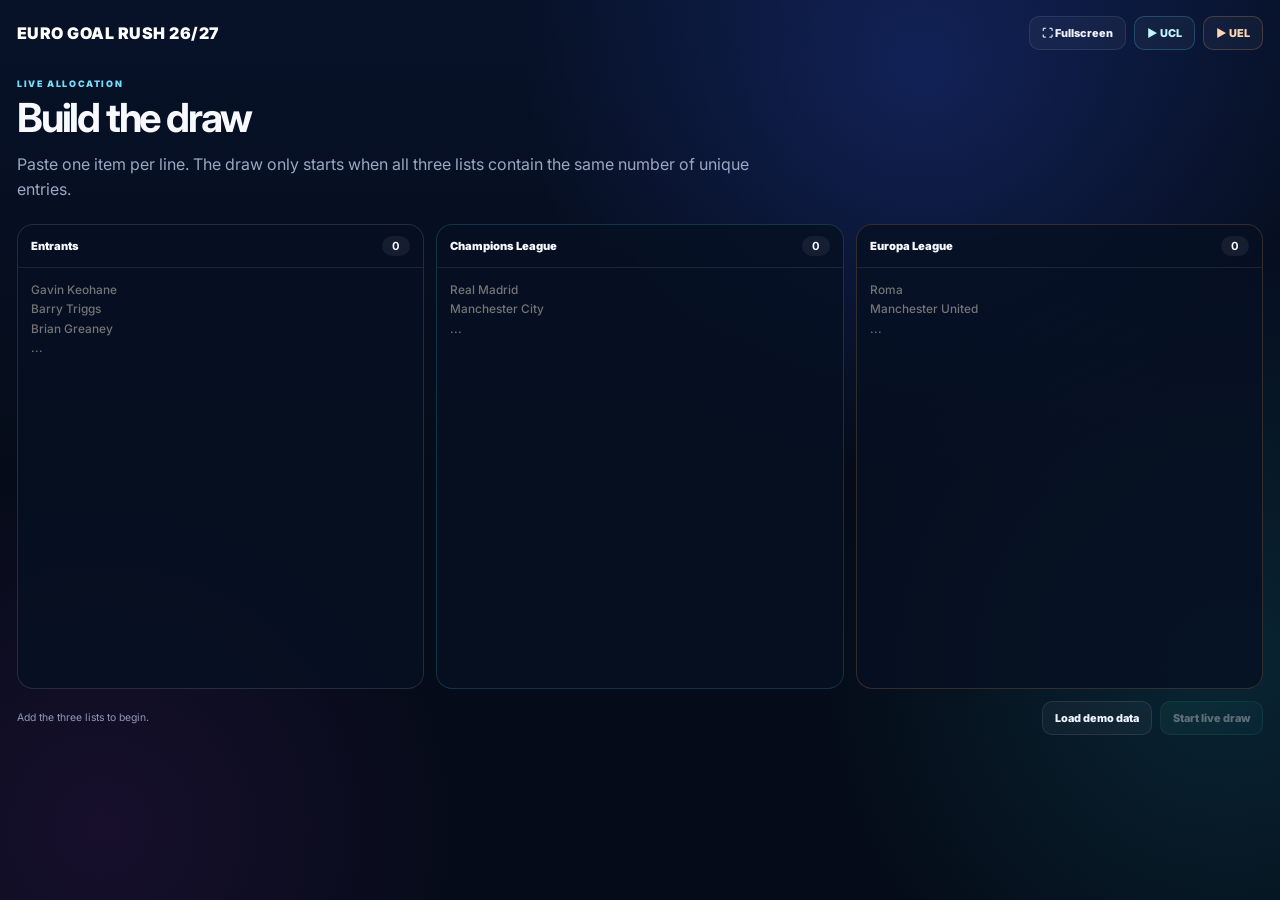
==== draw.html @ a6aa0dcf "Add files via upload" ====
<!doctype html>
<html lang="en">
<head>
  <meta charset="utf-8">
  <meta name="viewport" content="width=device-width, initial-scale=1">
  <meta name="theme-color" content="#061024">
  <title>Euro Goal Rush 26/27 — Live Draw</title>
  <link rel="preconnect" href="https://fonts.googleapis.com">
  <link rel="preconnect" href="https://fonts.gstatic.com" crossorigin>
  <link href="https://fonts.googleapis.com/css2?family=Inter:wght@400;500;600;700;800;900&display=swap" rel="stylesheet">
  <link rel="icon" href="favicon.svg?v=78" type="image/svg+xml">
  <link rel="stylesheet" href="draw.css?v=78">
</head>
<body>
  <div class="draw-bg" aria-hidden="true"></div>

  <header class="draw-topbar shell">
    <a class="draw-brand" href="index.html">EURO GOAL RUSH 26/27</a>
    <div class="top-actions">
      <button class="ghost-btn" id="fullscreen-btn" type="button">⛶ Fullscreen</button>
      <button class="anthem-mini ucl" id="draw-ucl-audio" type="button">▶ UCL</button>
      <button class="anthem-mini uel" id="draw-uel-audio" type="button">▶ UEL</button>
    </div>
  </header>

  <main class="shell draw-main">
    <section class="setup-screen" id="setup-screen">
      <div class="setup-hero">
        <p class="kicker">LIVE ALLOCATION</p>
        <h1>Build the draw</h1>
        <p>Paste one item per line. The draw only starts when all three lists contain the same number of unique entries.</p>
      </div>

      <div class="setup-grid">
        <label class="list-card entrants-card">
          <div class="list-head"><span>Entrants</span><b id="entrant-count">0</b></div>
          <textarea id="entrant-list" placeholder="Gavin Keohane&#10;Barry Triggs&#10;Brian Greaney&#10;..."></textarea>
        </label>
        <label class="list-card ucl-card">
          <div class="list-head"><span>Champions League</span><b id="ucl-count">0</b></div>
          <textarea id="ucl-list" placeholder="Real Madrid&#10;Manchester City&#10;..."></textarea>
        </label>
        <label class="list-card uel-card">
          <div class="list-head"><span>Europa League</span><b id="uel-count">0</b></div>
          <textarea id="uel-list" placeholder="Roma&#10;Manchester United&#10;..."></textarea>
        </label>
      </div>

      <div class="setup-footer">
        <div class="setup-note" id="setup-note">Add the three lists to begin.</div>
        <div class="setup-buttons">
          <button class="ghost-btn" id="demo-btn" type="button">Load demo data</button>
          <button class="primary-btn" id="start-btn" type="button" disabled>Start live draw</button>
        </div>
      </div>
    </section>

    <section class="live-screen" id="live-screen" hidden>
      <div class="draw-status-row">
        <div>
          <p class="kicker">LIVE DRAW</p>
          <h1>European Goal Rush</h1>
        </div>
        <div class="pool-counts">
          <span><b id="entrants-left">36</b> entrants left</span>
          <span class="ucl"><b id="ucl-left">36</b> UCL left</span>
          <span class="uel"><b id="uel-left">36</b> UEL left</span>
        </div>
      </div>

      <section class="stage-card">
        <div class="draw-number">DRAW <span id="draw-number">01</span></div>
        <div class="reveal-grid">
          <article class="reveal-panel entrant-panel" id="entrant-panel">
            <span class="reveal-label">ENTRANT</span>
            <div class="reveal-main" id="entrant-reveal">Ready</div>
          </article>
          <article class="reveal-panel ucl-panel" id="ucl-panel">
            <span class="reveal-label">CHAMPIONS LEAGUE</span>
            <div class="club-reveal">
              <img id="ucl-reveal-crest" src="crest-placeholder.svg" alt="">
              <div class="reveal-main" id="ucl-reveal">—</div>
            </div>
          </article>
          <article class="reveal-panel uel-panel" id="uel-panel">
            <span class="reveal-label">EUROPA LEAGUE</span>
            <div class="club-reveal">
              <img id="uel-reveal-crest" src="crest-placeholder.svg" alt="">
              <div class="reveal-main" id="uel-reveal">—</div>
            </div>
          </article>
        </div>

        <div class="draw-controls">
          <button class="draw-btn entrant-draw" id="draw-entrant-btn" type="button">Draw entrant</button>
          <button class="draw-btn ucl-draw" id="draw-ucl-btn" type="button" disabled>Draw UCL team</button>
          <button class="draw-btn uel-draw" id="draw-uel-btn" type="button" disabled>Draw UEL team</button>
          <button class="confirm-btn" id="confirm-btn" type="button" disabled>Confirm & next</button>
        </div>
      </section>

      <section class="results-section">
        <div class="results-head">
          <div>
            <p class="kicker">COMPLETED DRAWS</p>
            <h2><span id="completed-count">0</span> / <span id="total-count">36</span></h2>
          </div>
          <div class="result-actions">
            <button class="ghost-btn" id="undo-btn" type="button" disabled>Undo last</button>
            <button class="ghost-btn" id="copy-btn" type="button" disabled>Copy results</button>
            <button class="ghost-btn" id="csv-btn" type="button" disabled>Download CSV</button>
            <button class="primary-btn small" id="json-btn" type="button" disabled>Download competition.json</button>
          </div>
        </div>
        <div class="results-table-wrap">
          <table class="results-table">
            <thead><tr><th>#</th><th>Entrant</th><th>UCL team</th><th>UEL team</th></tr></thead>
            <tbody id="results-body"><tr class="empty-row"><td colspan="4">No completed draws yet.</td></tr></tbody>
          </table>
        </div>
      </section>

      <div class="session-actions">
        <span>Session saves automatically in this browser.</span>
        <button class="danger-link" id="reset-btn" type="button">Reset draw</button>
      </div>
    </section>
  </main>

  <audio id="draw-ucl-track" src="ucl-anthem.mp3" preload="none"></audio>
  <audio id="draw-uel-track" src="uel-anthem.mp3" preload="none"></audio>
  <script src="draw.js?v=78" defer></script>
</body>
</html>
---- draw.css ----
:root{--bg:#050b18;--line:rgba(255,255,255,.09);--text:#f7f9ff;--muted:#8c9ab8;--ucl:#49e4ff;--uel:#ffad61;--green:#55f1a2}
*{box-sizing:border-box}html{scroll-behavior:smooth}body{margin:0;min-height:100vh;background:var(--bg);color:var(--text);font-family:Inter,system-ui,sans-serif;-webkit-font-smoothing:antialiased}
.draw-bg{position:fixed;inset:0;z-index:-1;background:radial-gradient(circle at 72% 8%,rgba(56,92,255,.22),transparent 32%),radial-gradient(circle at 96% 74%,rgba(36,222,239,.12),transparent 30%),radial-gradient(circle at 8% 92%,rgba(207,58,255,.09),transparent 26%),linear-gradient(180deg,#071229 0%,#050b18 55%)}
.shell{width:min(1420px,calc(100% - 34px));margin:auto}.draw-topbar{min-height:66px;display:flex;align-items:center;justify-content:space-between;gap:16px;padding-block:10px}
.draw-brand{color:white;text-decoration:none;font-weight:950;letter-spacing:.03em}.top-actions,.setup-buttons,.result-actions{display:flex;align-items:center;gap:8px;flex-wrap:wrap}button{font:inherit}
.ghost-btn,.anthem-mini,.primary-btn,.draw-btn,.confirm-btn{border:1px solid var(--line);border-radius:10px;background:rgba(255,255,255,.04);color:#edf3ff;font-size:.68rem;font-weight:850;padding:9px 12px;cursor:pointer}
.ghost-btn:hover,.anthem-mini:hover{background:rgba(255,255,255,.075)}.anthem-mini.ucl{border-color:rgba(73,228,255,.22);color:#bdf7ff}.anthem-mini.uel{border-color:rgba(255,173,97,.22);color:#ffd8b4}.anthem-mini.is-playing{background:rgba(255,255,255,.11)}
.primary-btn,.confirm-btn{border-color:rgba(85,241,162,.25);background:linear-gradient(135deg,rgba(85,241,162,.18),rgba(55,150,255,.12));color:white}
.primary-btn:disabled,.draw-btn:disabled,.confirm-btn:disabled,.ghost-btn:disabled{opacity:.35;cursor:not-allowed}.primary-btn.small{padding:8px 10px}.draw-main{padding:12px 0 34px}
.kicker{margin:0 0 4px;color:#76ddf7;font-size:.56rem;font-weight:950;letter-spacing:.18em}.setup-hero h1,.draw-status-row h1{margin:0;font-size:2.5rem;letter-spacing:-.055em}.setup-hero p:last-child{max-width:760px;margin:10px 0 0;color:#9aa7c1;line-height:1.55}
.setup-grid{display:grid;grid-template-columns:repeat(3,1fr);gap:12px;margin-top:22px}.list-card{display:block;border:1px solid var(--line);border-radius:16px;overflow:hidden;background:rgba(7,16,35,.82)}
.entrants-card{border-color:rgba(255,255,255,.12)}.ucl-card{border-color:rgba(73,228,255,.17)}.uel-card{border-color:rgba(255,173,97,.18)}
.list-head{display:flex;justify-content:space-between;align-items:center;padding:11px 13px;border-bottom:1px solid var(--line);font-size:.7rem;font-weight:900}.list-head b{min-width:28px;text-align:center;border-radius:999px;padding:3px 6px;background:rgba(255,255,255,.06)}
textarea{display:block;width:100%;min-height:420px;resize:vertical;border:0;outline:0;padding:13px;background:transparent;color:#edf3ff;font:500 .74rem/1.65 Inter,system-ui,sans-serif}
.setup-footer{display:flex;align-items:center;justify-content:space-between;gap:14px;margin-top:12px}.setup-note{color:#8e9bb7;font-size:.65rem}.setup-note.good{color:#79efae}.setup-note.bad{color:#ff8f99}
.draw-status-row{display:flex;align-items:end;justify-content:space-between;gap:20px;margin-bottom:12px}.pool-counts{display:flex;gap:8px;flex-wrap:wrap}.pool-counts span{padding:7px 9px;border:1px solid var(--line);border-radius:9px;background:rgba(255,255,255,.035);font-size:.58rem;color:#9eabc4}.pool-counts b{color:white;font-size:.72rem}.pool-counts .ucl{border-color:rgba(73,228,255,.14)}.pool-counts .uel{border-color:rgba(255,173,97,.15)}
.stage-card{position:relative;border:1px solid rgba(255,255,255,.10);border-radius:22px;padding:22px;background:linear-gradient(145deg,rgba(13,31,64,.94),rgba(7,17,38,.93));box-shadow:0 24px 70px rgba(0,0,0,.26);overflow:hidden}.stage-card:after{content:"";position:absolute;inset:auto -8% -70% 42%;height:420px;border-radius:50%;background:radial-gradient(circle,rgba(73,228,255,.10),transparent 60%);pointer-events:none}
.draw-number{position:absolute;top:16px;right:20px;color:#60708e;font-size:.62rem;font-weight:950;letter-spacing:.14em}.draw-number span{color:#d7dfed}
.reveal-grid{display:grid;grid-template-columns:.9fr 1fr 1fr;gap:12px;margin-top:14px}.reveal-panel{min-height:180px;display:flex;flex-direction:column;justify-content:center;align-items:center;text-align:center;border:1px solid var(--line);border-radius:16px;background:rgba(4,12,27,.56);padding:18px}.entrant-panel{border-color:rgba(255,255,255,.13)}.ucl-panel{border-color:rgba(73,228,255,.18)}.uel-panel{border-color:rgba(255,173,97,.20)}
.reveal-label{font-size:.55rem;font-weight:950;letter-spacing:.14em;color:#7e8eac;margin-bottom:10px}.reveal-main{font-size:1.65rem;font-weight:950;letter-spacing:-.04em}.club-reveal{display:flex;flex-direction:column;align-items:center;gap:10px}.club-reveal img{width:72px;height:72px;object-fit:contain;padding:6px;border:1px solid var(--line);border-radius:16px;background:rgba(255,255,255,.035)}
.is-spinning .reveal-main{opacity:.7}.is-revealed{animation:reveal-pop .42s cubic-bezier(.2,.8,.25,1.2)}@keyframes reveal-pop{0%{transform:scale(.94);opacity:.55}100%{transform:scale(1);opacity:1}}
.draw-controls{display:grid;grid-template-columns:repeat(4,1fr);gap:9px;margin-top:12px}.draw-btn{padding:11px 12px}.entrant-draw{border-color:rgba(255,255,255,.15)}.ucl-draw{border-color:rgba(73,228,255,.24);color:#c7faff}.uel-draw{border-color:rgba(255,173,97,.24);color:#ffe0c3}.confirm-btn{font-weight:950}
.results-section{margin-top:16px;border:1px solid var(--line);border-radius:18px;overflow:hidden;background:rgba(7,16,35,.78)}.results-head{display:flex;align-items:center;justify-content:space-between;gap:14px;padding:13px 15px;border-bottom:1px solid var(--line)}.results-head h2{margin:0;font-size:1.25rem}
.results-table-wrap{max-height:470px;overflow:auto}.results-table{width:100%;border-collapse:collapse}.results-table th,.results-table td{padding:9px 12px;border-bottom:1px solid rgba(255,255,255,.055);text-align:left;font-size:.65rem}.results-table th{position:sticky;top:0;background:#0b1730;color:#8190ac;text-transform:uppercase;letter-spacing:.10em;font-size:.5rem;z-index:2}.result-team{display:flex;align-items:center;gap:7px}.result-team img{width:24px;height:24px;object-fit:contain}.empty-row td{text-align:center;color:#7786a3;padding:25px}
.session-actions{display:flex;justify-content:space-between;gap:12px;padding:12px 4px;color:#6f7e9b;font-size:.58rem}.danger-link{border:0;background:transparent;color:#ff9099;font:inherit;cursor:pointer}
.draw-complete .stage-card{border-color:rgba(85,241,162,.28)}.draw-complete .draw-controls{display:none}
@media(max-width:900px){.setup-grid{grid-template-columns:1fr}.list-card textarea{min-height:220px}.reveal-grid{grid-template-columns:1fr}.reveal-panel{min-height:140px}.draw-controls{grid-template-columns:repeat(2,1fr)}.draw-status-row,.results-head,.setup-footer{align-items:stretch;flex-direction:column}}
@media(max-width:600px){.shell{width:min(100% - 18px,1420px)}.draw-topbar{align-items:flex-start;flex-direction:column}.top-actions{width:100%}.top-actions>*{flex:1}.setup-hero h1,.draw-status-row h1{font-size:1.85rem}.stage-card{padding:15px;border-radius:17px}.reveal-main{font-size:1.3rem}.club-reveal img{width:58px;height:58px}.draw-controls{grid-template-columns:1fr}.result-actions{display:grid;grid-template-columns:repeat(2,1fr)}.results-table th,.results-table td{padding:8px 7px;font-size:.57rem}.session-actions{flex-direction:column}}
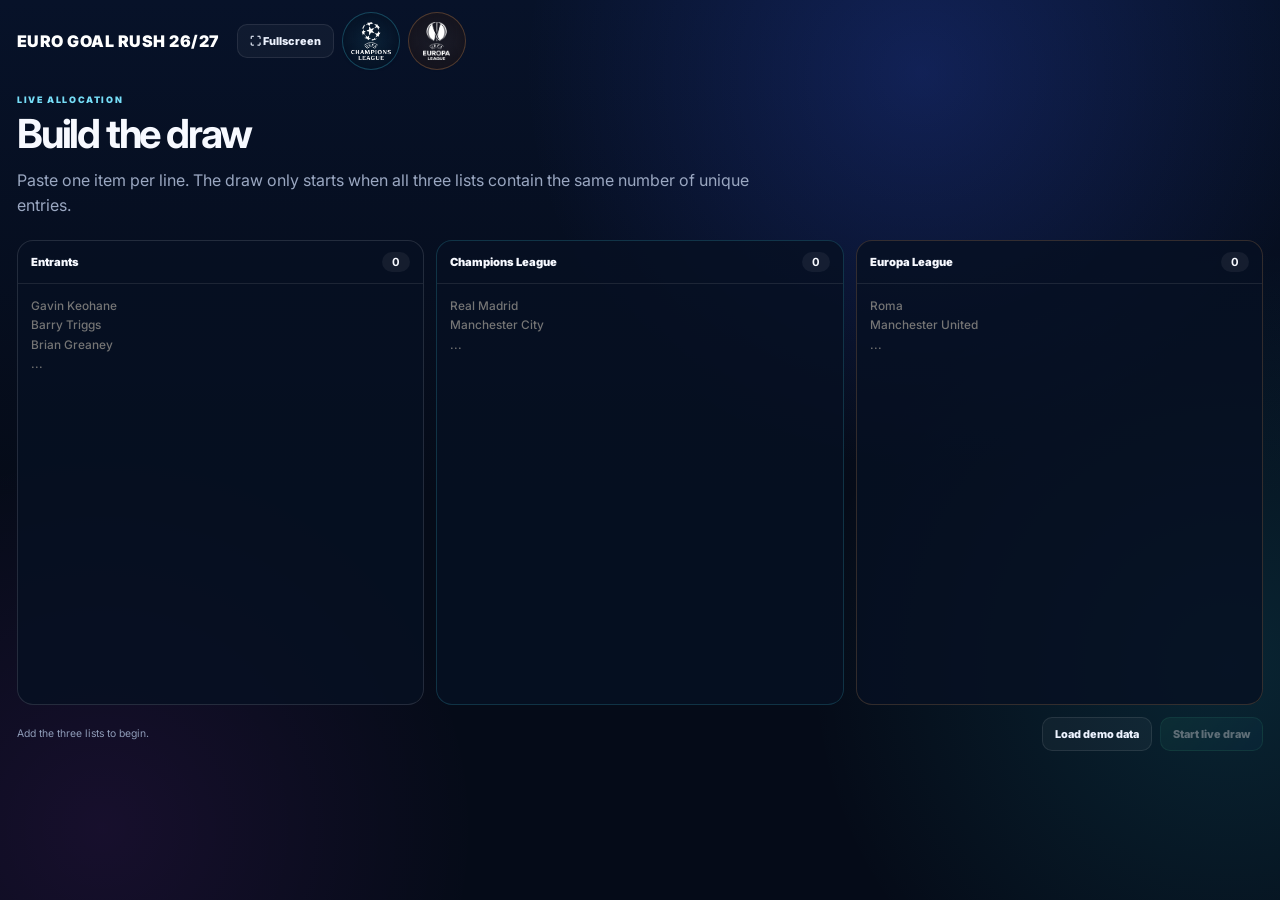
==== commit b533daa8: "Add files via upload" ====
--- a/draw.html
+++ b/draw.html
@@ -8,18 +8,29 @@
   <link rel="preconnect" href="https://fonts.googleapis.com">
   <link rel="preconnect" href="https://fonts.gstatic.com" crossorigin>
   <link href="https://fonts.googleapis.com/css2?family=Inter:wght@400;500;600;700;800;900&display=swap" rel="stylesheet">
-  <link rel="icon" href="favicon.svg?v=78" type="image/svg+xml">
-  <link rel="stylesheet" href="draw.css?v=78">
+  <link rel="icon" href="favicon.svg?v=80" type="image/svg+xml">
+  <link rel="stylesheet" href="draw.css?v=80">
 </head>
 <body>
   <div class="draw-bg" aria-hidden="true"></div>
 
   <header class="draw-topbar shell">
     <a class="draw-brand" href="index.html">EURO GOAL RUSH 26/27</a>
+
+    <div class="pool-counts top-pool-counts" id="topbar-pools" hidden aria-label="Remaining draw pools">
+      <span><b id="entrants-left">36</b> entrants left</span>
+      <span class="ucl"><b id="ucl-left">36</b> UCL left</span>
+      <span class="uel"><b id="uel-left">36</b> UEL left</span>
+    </div>
+
     <div class="top-actions">
-      <button class="ghost-btn" id="fullscreen-btn" type="button">⛶ Fullscreen</button>
-      <button class="anthem-mini ucl" id="draw-ucl-audio" type="button">▶ UCL</button>
-      <button class="anthem-mini uel" id="draw-uel-audio" type="button">▶ UEL</button>
+      <button class="ghost-btn fullscreen-control" id="fullscreen-btn" type="button">⛶ Fullscreen</button>
+      <button class="tournament-audio ucl" id="draw-ucl-audio" type="button" aria-label="Play Champions League anthem" title="Champions League">
+        <img src="assets/ucl-logo.png?v=80" alt="" aria-hidden="true">
+      </button>
+      <button class="tournament-audio uel" id="draw-uel-audio" type="button" aria-label="Play Europa League anthem" title="Europa League">
+        <img src="assets/uel-logo.png?v=80" alt="" aria-hidden="true">
+      </button>
     </div>
   </header>
 
@@ -56,18 +67,6 @@
     </section>
 
     <section class="live-screen" id="live-screen" hidden>
-      <div class="draw-status-row">
-        <div>
-          <p class="kicker">LIVE DRAW</p>
-          <h1>European Goal Rush</h1>
-        </div>
-        <div class="pool-counts">
-          <span><b id="entrants-left">36</b> entrants left</span>
-          <span class="ucl"><b id="ucl-left">36</b> UCL left</span>
-          <span class="uel"><b id="uel-left">36</b> UEL left</span>
-        </div>
-      </div>
-
       <section class="stage-card">
         <div class="draw-number">DRAW <span id="draw-number">01</span></div>
         <div class="reveal-grid">
@@ -129,6 +128,6 @@
 
   <audio id="draw-ucl-track" src="ucl-anthem.mp3" preload="none"></audio>
   <audio id="draw-uel-track" src="uel-anthem.mp3" preload="none"></audio>
-  <script src="draw.js?v=78" defer></script>
+  <script src="draw.js?v=80" defer></script>
 </body>
 </html>
--- a/draw.css
+++ b/draw.css
@@ -27,3 +27,238 @@
 .draw-complete .stage-card{border-color:rgba(85,241,162,.28)}.draw-complete .draw-controls{display:none}
 @media(max-width:900px){.setup-grid{grid-template-columns:1fr}.list-card textarea{min-height:220px}.reveal-grid{grid-template-columns:1fr}.reveal-panel{min-height:140px}.draw-controls{grid-template-columns:repeat(2,1fr)}.draw-status-row,.results-head,.setup-footer{align-items:stretch;flex-direction:column}}
 @media(max-width:600px){.shell{width:min(100% - 18px,1420px)}.draw-topbar{align-items:flex-start;flex-direction:column}.top-actions{width:100%}.top-actions>*{flex:1}.setup-hero h1,.draw-status-row h1{font-size:1.85rem}.stage-card{padding:15px;border-radius:17px}.reveal-main{font-size:1.3rem}.club-reveal img{width:58px;height:58px}.draw-controls{grid-template-columns:1fr}.result-actions{display:grid;grid-template-columns:repeat(2,1fr)}.results-table th,.results-table td{padding:8px 7px;font-size:.57rem}.session-actions{flex-direction:column}}
+
+
+/* =========================================================
+   v80 - cleaner live-draw header + main-site tournament controls
+   ========================================================= */
+
+.draw-topbar{
+  display:grid;
+  grid-template-columns:auto minmax(0,1fr) auto;
+  align-items:center;
+  gap:18px;
+  min-height:82px;
+}
+
+.draw-brand{
+  white-space:nowrap;
+}
+
+.top-pool-counts{
+  justify-content:center;
+  align-items:center;
+  gap:9px;
+  min-width:0;
+}
+
+.top-pool-counts[hidden]{
+  display:none !important;
+}
+
+.top-pool-counts span{
+  display:inline-flex;
+  align-items:baseline;
+  gap:5px;
+  padding:8px 11px;
+  border-radius:10px;
+  font-size:.60rem;
+  white-space:nowrap;
+}
+
+.top-pool-counts b{
+  font-size:.78rem;
+}
+
+.top-actions{
+  flex-wrap:nowrap;
+}
+
+.tournament-audio{
+  width:58px;
+  height:58px;
+  flex:0 0 58px;
+  display:inline-flex;
+  align-items:center;
+  justify-content:center;
+  padding:0;
+  border-radius:50%;
+  border:1px solid var(--line);
+  background:rgba(255,255,255,.035);
+  cursor:pointer;
+  transition:transform .16s ease, background .16s ease, border-color .16s ease, box-shadow .16s ease;
+}
+
+.tournament-audio.ucl{
+  border-color:rgba(73,228,255,.25);
+  background:radial-gradient(circle,rgba(73,228,255,.09),rgba(5,18,37,.92) 72%);
+}
+
+.tournament-audio.uel{
+  border-color:rgba(255,173,97,.25);
+  background:radial-gradient(circle,rgba(255,173,97,.09),rgba(22,20,29,.92) 72%);
+}
+
+.tournament-audio img{
+  display:block;
+  width:38px;
+  height:38px;
+  object-fit:contain;
+  pointer-events:none;
+  filter:drop-shadow(0 2px 5px rgba(0,0,0,.42));
+}
+
+.tournament-audio.ucl img{
+  width:40px;
+  height:40px;
+}
+
+.tournament-audio:hover{
+  transform:translateY(-1px);
+}
+
+.tournament-audio.ucl:hover,
+.tournament-audio.ucl.is-playing{
+  border-color:rgba(73,228,255,.48);
+  box-shadow:0 0 0 1px rgba(73,228,255,.08),0 0 24px rgba(73,228,255,.13);
+}
+
+.tournament-audio.uel:hover,
+.tournament-audio.uel.is-playing{
+  border-color:rgba(255,173,97,.48);
+  box-shadow:0 0 0 1px rgba(255,173,97,.08),0 0 24px rgba(255,173,97,.13);
+}
+
+.live-screen .stage-card{
+  margin-top:4px;
+}
+
+/* Retire the old live-title/status row entirely. */
+.draw-status-row{
+  display:none !important;
+}
+
+@media(max-width:900px){
+  .draw-topbar{
+    grid-template-columns:auto 1fr auto;
+    gap:12px;
+  }
+
+  .top-pool-counts{
+    gap:6px;
+  }
+
+  .top-pool-counts span{
+    padding:7px 8px;
+  }
+}
+
+@media(max-width:700px){
+  .draw-topbar{
+    display:grid !important;
+    grid-template-columns:minmax(0,1fr) auto;
+    grid-template-areas:
+      "brand actions"
+      "pools pools";
+    align-items:center !important;
+    gap:9px 10px;
+    padding-block:9px 11px;
+  }
+
+  .draw-brand{
+    grid-area:brand;
+    font-size:.76rem;
+  }
+
+  .top-actions{
+    grid-area:actions;
+    width:auto !important;
+    justify-content:flex-end;
+    gap:7px;
+  }
+
+  .top-actions>*{
+    flex:0 0 auto !important;
+  }
+
+  .fullscreen-control{
+    padding:8px 9px;
+    font-size:.58rem;
+  }
+
+  .top-pool-counts{
+    grid-area:pools;
+    display:grid;
+    grid-template-columns:repeat(3,minmax(0,1fr));
+    width:100%;
+    gap:6px;
+  }
+
+  .top-pool-counts[hidden]{
+    display:none !important;
+  }
+
+  .top-pool-counts span{
+    justify-content:center;
+    min-width:0;
+    padding:8px 5px;
+    font-size:.52rem;
+    overflow:hidden;
+    text-overflow:ellipsis;
+  }
+
+  .top-pool-counts b{
+    font-size:.69rem;
+  }
+
+  .tournament-audio{
+    width:52px;
+    height:52px;
+    flex-basis:52px;
+  }
+
+  .tournament-audio img{
+    width:34px;
+    height:34px;
+  }
+
+  .tournament-audio.ucl img{
+    width:36px;
+    height:36px;
+  }
+
+  .draw-main{
+    padding-top:5px;
+  }
+}
+
+@media(max-width:430px){
+  .fullscreen-control{
+    width:38px;
+    height:38px;
+    padding:0;
+    overflow:hidden;
+    font-size:0;
+  }
+
+  .fullscreen-control::before{
+    content:"⛶";
+    font-size:.85rem;
+  }
+
+  .tournament-audio{
+    width:48px;
+    height:48px;
+    flex-basis:48px;
+  }
+
+  .tournament-audio img{
+    width:31px;
+    height:31px;
+  }
+
+  .tournament-audio.ucl img{
+    width:33px;
+    height:33px;
+  }
+}
